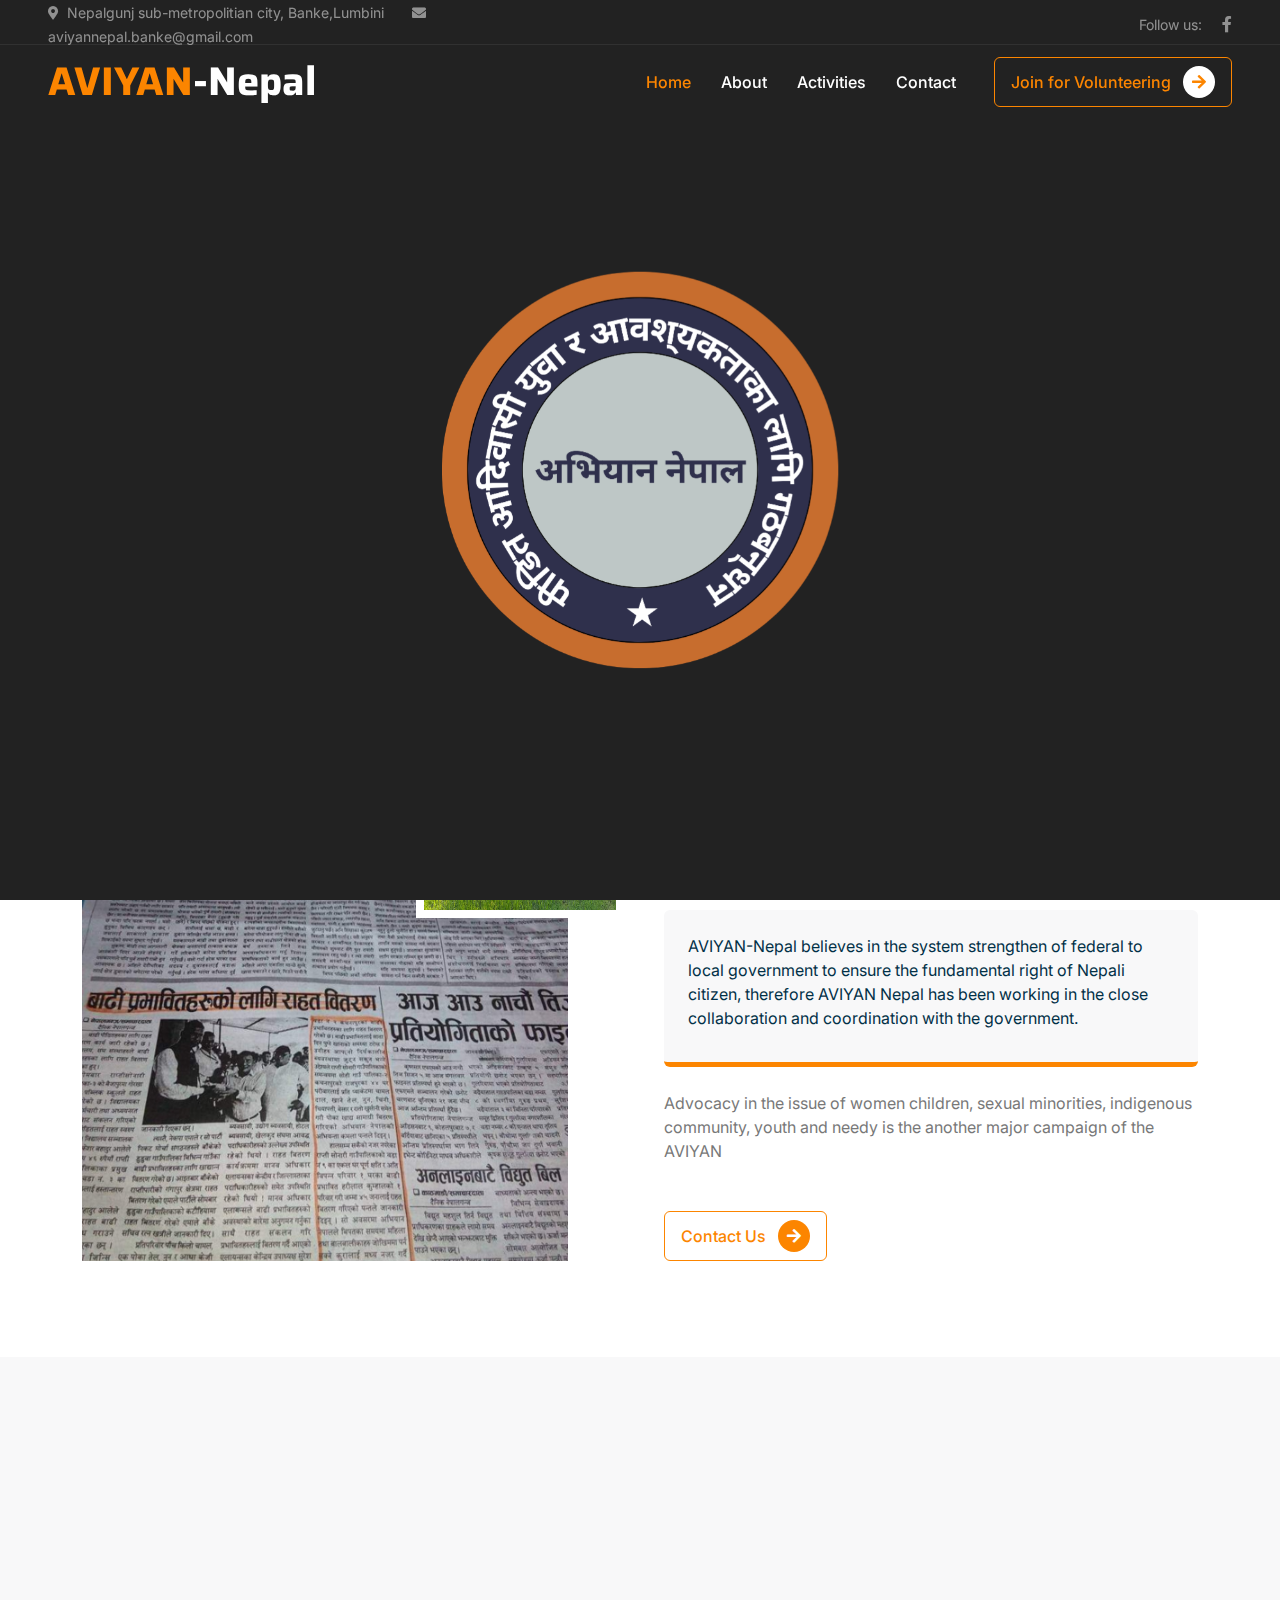
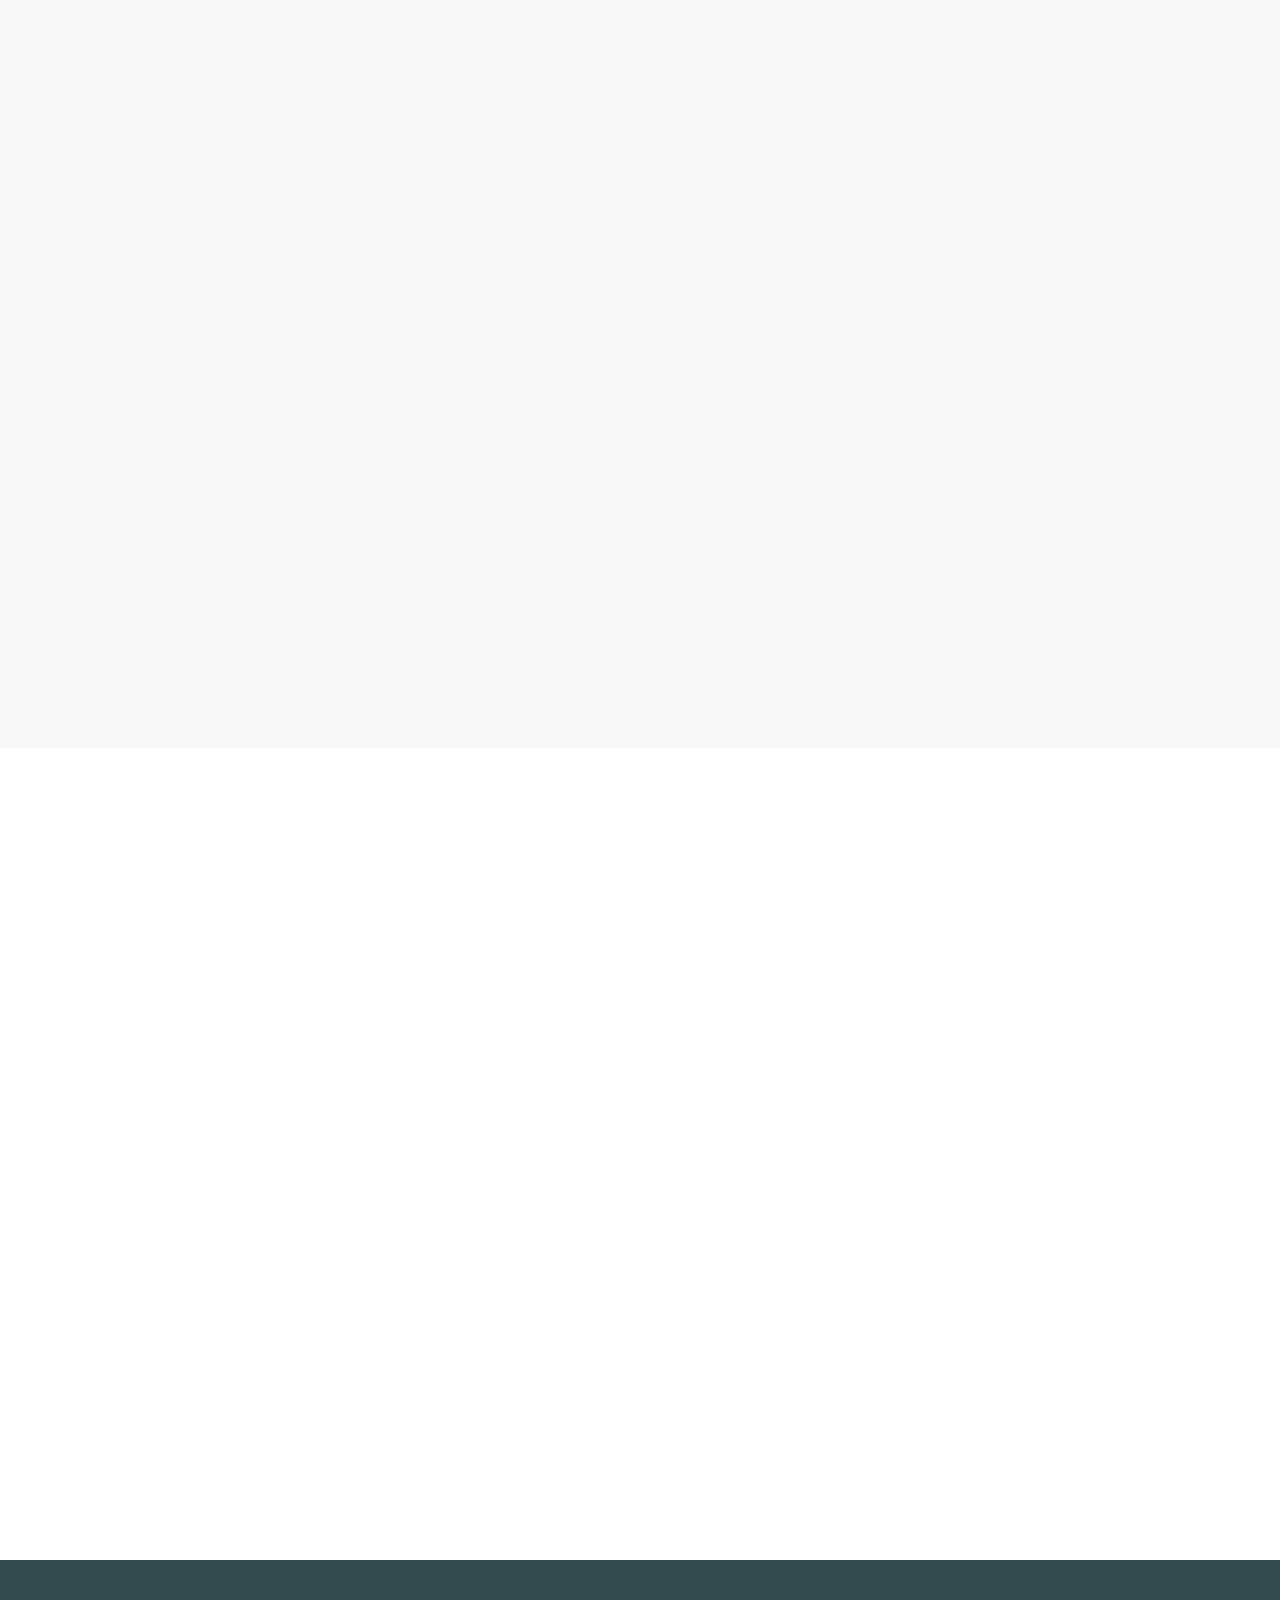
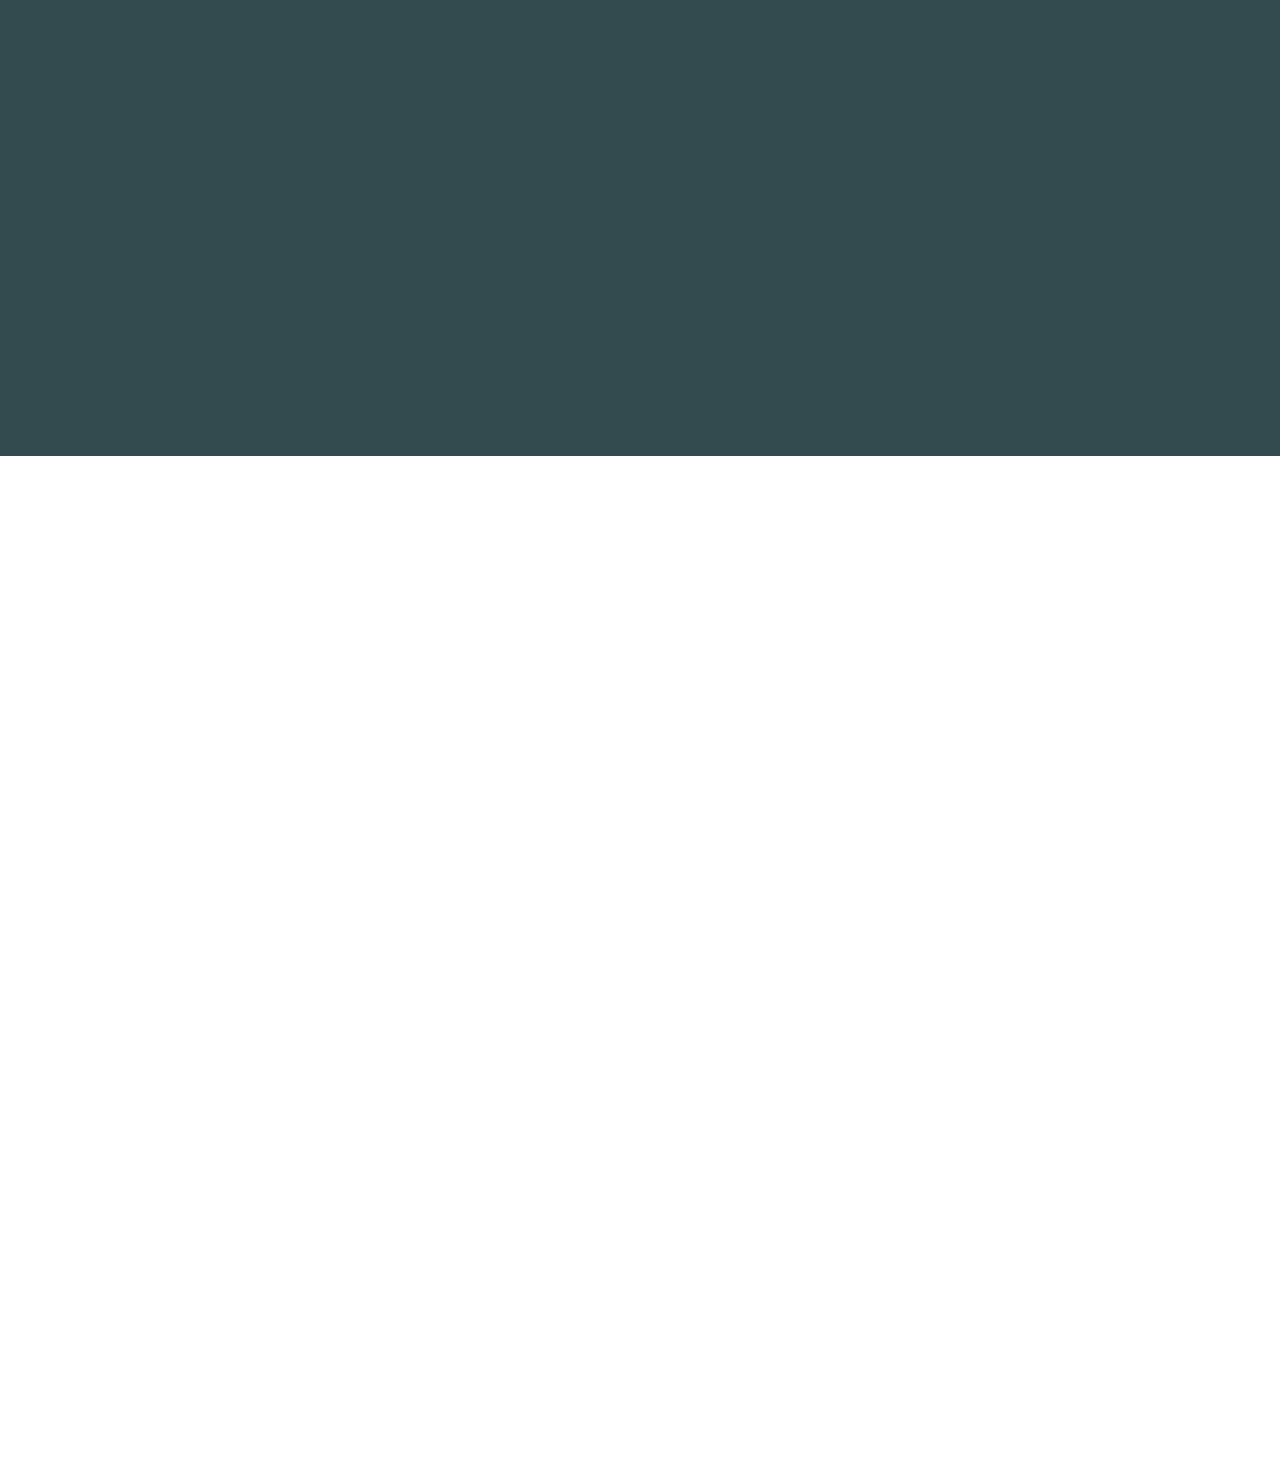
==== index.html @ 511cd976 "Add files via upload" ====
<!DOCTYPE html>
<html lang="en">

<head>
    <meta charset="utf-8">
    <title>AVIYAN Nepal</title>
    <meta content="width=device-width, initial-scale=1.0" name="viewport">
    <meta content="" name="keywords">
    <meta content="" name="description">

    <!-- Favicon -->
    <link href="img/favicon.ico" rel="icon">

    <!-- Google Web Fonts -->
    <link rel="preconnect" href="https://fonts.googleapis.com">
    <link rel="preconnect" href="https://fonts.gstatic.com" crossorigin>
    <link href="https://fonts.googleapis.com/css2?family=Inter:wght@400;500;600&family=Saira:wght@500;600;700&display=swap" rel="stylesheet"> 

    <!-- Icon Font Stylesheet -->
    <link href="https://cdnjs.cloudflare.com/ajax/libs/font-awesome/5.10.0/css/all.min.css" rel="stylesheet">
    <link href="https://cdn.jsdelivr.net/npm/bootstrap-icons@1.4.1/font/bootstrap-icons.css" rel="stylesheet">

    <!-- Libraries Stylesheet -->
    <link href="lib/animate/animate.min.css" rel="stylesheet">
    <link href="lib/owlcarousel/assets/owl.carousel.min.css" rel="stylesheet">

    <!-- Customized Bootstrap Stylesheet -->
    <link href="css/bootstrap.min.css" rel="stylesheet">

    <!-- Template Stylesheet -->
    <link href="css/style.css" rel="stylesheet">
</head>

<body>
   

    
      
    <div id="loader-wrapper">
        <div id="loader">
            <!-- Your logo image here -->
            <img src="img/AVIYAN NEPALoo.png" alt="Logo">
        </div>
        <div class="loader-section section-left"></div>
        <div class="loader-section section-right"></div>
    </div>


    <!-- Navbar Start -->
    <div class="container-fluid fixed-top px-0 wow fadeIn" data-wow-delay="0.1s">
        <div class="top-bar text-white-50 row gx-0 align-items-center d-none d-lg-flex">
            <div class="col-lg-6 px-5 text-start">
                <small><i class="fa fa-map-marker-alt me-2"></i>Nepalgunj sub-metropolitian city, Banke,Lumbini</small>
                <small class="ms-4"><i class="fa fa-envelope me-2"></i>aviyannepal.banke@gmail.com</small>
            </div>
            <div class="col-lg-6 px-5 text-end">
                <small>Follow us:</small>
                <a class="text-white-50 ms-3" href="https://www.facebook.com/profile.php?id=100014308596815"><i class="fab fa-facebook-f"></i></a>
               
            </div>
        </div>

        <nav class="navbar navbar-expand-lg navbar-dark py-lg-0 px-lg-5 wow fadeIn" data-wow-delay="0.1s">
            <a href="index.html" class="navbar-brand ms-4 ms-lg-0">
                <h1 class="fw-bold text-primary m-0">AVIYAN<span class="text-white">-Nepal</span></h1>
            </a>
            <button type="button" class="navbar-toggler me-4" data-bs-toggle="collapse" data-bs-target="#navbarCollapse">
                <span class="navbar-toggler-icon"></span>
            </button>
            <div class="collapse navbar-collapse" id="navbarCollapse">
                <div class="navbar-nav ms-auto p-4 p-lg-0">
                    <a href="index.html" class="nav-item nav-link active">Home</a>
                    <a href="about.html" class="nav-item nav-link">About</a>
                    <a href="causes.html" class="nav-item nav-link">Activities</a>
                    <a href="contact.html" class="nav-item nav-link">Contact</a>
                </div>
            </div>
                <div class="d-none d-lg-flex ms-2">
                    <a class="btn btn-outline-primary py-2 px-3" href="">
                        Join for Volunteering
                        <div class="d-inline-flex btn-sm-square bg-white text-primary rounded-circle ms-2">
                            <i class="fa fa-arrow-right"></i>
                        </div>
                    </a>
                </div>
            </div>
        </nav>
    </div>
    <!-- Navbar End -->
    
      

    <!-- Carousel Start -->
    <div class="container-fluid p-0 mb-5">
        <div id="header-carousel" class="carousel slide" data-bs-ride="carousel">
            <div class="carousel-inner">
                <div class="carousel-item active">
                    <img class="w-100" src="img/Test 1.jpg" alt="Image">
                    <div class="carousel-caption">
                        <div class="container">
                            <div class="row justify-content-center">
                                <div class="col-lg-7 pt-5">
                                    
                                    <h1 class="display-4 text-white mb-3 animated slideInDown">Alliance for Victim, Indigenous Youth and Needy-AVIYAN</h1>
                                    
                                </div>
                            </div>
                        </div>
                    </div>
                </div>
                <div class="carousel-item">
                    <img class="w-100" src="img/pic7.jpg" alt="Image">
                    <div class="carousel-caption">
                        <div class="container">
                            <div class="row justify-content-center">
                                <div class="col-lg-7 pt-5">
                                    <h1 class="display-4 text-white mb-3 animated slideInDown">“Violence free society, Easy excess to Justice and Dignity”</h1>
                                    
                                </div>
                            </div>
                        </div>
                    </div>
                </div>
            </div>
            <button class="carousel-control-prev" type="button" data-bs-target="#header-carousel"
                data-bs-slide="prev">
                <span class="carousel-control-prev-icon" aria-hidden="true"></span>
                <span class="visually-hidden">Previous</span>
            </button>
            <button class="carousel-control-next" type="button" data-bs-target="#header-carousel"
                data-bs-slide="next">
                <span class="carousel-control-next-icon" aria-hidden="true"></span>
                <span class="visually-hidden">Next</span>
            </button>
        </div>
    </div>
    <!-- Carousel End -->
<!-- Done up here  -->

    <!-- About Start -->
    <div class="container-xxl py-5">
        <div class="container">
            <div class="row g-5">
                <div class="col-lg-6 wow fadeInUp" data-wow-delay="0.1s">
                    <div class="position-relative overflow-hidden h-100" style="min-height: 400px;">
                        <img class="position-absolute w-100 h-100 pt-5 pe-5" src="img/newspaper.jpg" alt="" style="object-fit: cover;">
                        <img class="position-absolute top-0 end-0 bg-white ps-2 pb-2" src="img/pic5.jpg" alt="" style="width: 200px; height: 200px;">
                    </div>
                </div>
                <div class="col-lg-6 wow fadeInUp" data-wow-delay="0.5s">
                    <div class="h-100">
                        <div class="d-inline-block rounded-pill bg-secondary text-primary py-1 px-3 mb-3">About Us</div>
                        <h1 class="display-6 mb-5">We Help People In Need Around Nepal</h1>
                        <div class="bg-light border-bottom border-5 border-primary rounded p-4 mb-4">
                            <p class="text-dark mb-2">AVIYAN-Nepal believes in the system strengthen of federal to local government to
                                ensure the fundamental right of Nepali citizen, therefore AVIYAN Nepal has been
                                working in the close collaboration and coordination with the government.</p>
                            
                        </div>
                        <p class="mb-5">Advocacy in the issue of women children, sexual minorities, indigenous community,
                            youth and needy is the another major campaign of the AVIYAN</p>
                        
                        <a class="btn btn-outline-primary py-2 px-3" href="contact.html">
                            Contact Us
                            <div class="d-inline-flex btn-sm-square bg-primary text-white rounded-circle ms-2">
                                <i class="fa fa-arrow-right"></i>
                            </div>
                        </a>
                    </div>
                </div>
            </div>
        </div>
    </div>
    <!-- About End -->

    <!-- Causes Start -->
    <div class="container-xxl bg-light my-5 py-5">
        <div class="container py-5">
            <div class="text-center mx-auto mb-5 wow fadeInUp" data-wow-delay="0.1s" style="max-width: 500px;">
                <div class="d-inline-block rounded-pill bg-secondary text-primary py-1 px-3 mb-3">Feature Causes</div>
                <h1 class="display-6 mb-5">Activities Accomplished with in 6 years.</h1>
            </div>
            <div class="row g-4 justify-content-center">
                <div class="col-lg-4 col-md-6 wow fadeInUp" data-wow-delay="0.1s">
                    <div class="causes-item d-flex flex-column bg-white border-top border-5 border-primary rounded-top overflow-hidden h-100">
                        <div class="text-center p-4 pt-0">
                            <div class="d-inline-block bg-primary text-white rounded-bottom fs-5 pb-1 px-3 mb-4">
                                <small>Empowerment</small>
                            </div>
                            <h5 class="mb-3">Women empowerment through community mobilization</h5>
                            <p>AVIYAN has formed a saving
                                group of 15 returnee labor migrant of poor community of Raptisonari
                                Rural Municipality of Banke districts from 2016.</p>
                            <div class="causes-progress bg-light p-3 pt-2">
                                <div class="d-flex justify-content-between">
                            
                                </div>
                                <div class="progress">
                                    <div class="progress-bar" role="progressbar" aria-valuenow="90" aria-valuemin="0" aria-valuemax="100">
                                        
                                    </div>
                                </div>
                            </div>
                        </div>
                        <div class="position-relative mt-auto">
                            <img class="img-fluid" src="img/women.jpg" alt="">
                           
                        </div>
                    </div>
                </div>
                <div class="col-lg-4 col-md-6 wow fadeInUp" data-wow-delay="0.3s">
                    <div class="causes-item d-flex flex-column bg-white border-top border-5 border-primary rounded-top overflow-hidden h-100">
                        <div class="text-center p-4 pt-0">
                            <div class="d-inline-block bg-primary text-white rounded-bottom fs-5 pb-1 px-3 mb-4">
                                <small>Orientation</small>
                            </div>
                            <h5 class="mb-3">Orientation to Security personal on excess to justice of women
                                children and needy people:</h5>
                            <p>AVIYAN has been conducting an orientation
                                to Arm Police force and Nepal Police on excess to justice of women
                                children and needy people in yearly basis.</p>
                            <div class="causes-progress bg-light p-3 pt-2">
                                <div class="d-flex justify-content-between">
                               
                                </div>
                                <div class="progress">
                                    <div class="progress-bar" role="progressbar" aria-valuenow="90" aria-valuemin="0" aria-valuemax="100">
                                   
                                    </div>
                                </div>
                            </div>
                        </div>
                        <div class="position-relative mt-auto">
                            <img class="img-fluid" src="img/force.jpg" alt="">
                           
                        </div>
                    </div>
                </div>
                <div class="col-lg-4 col-md-6 wow fadeInUp" data-wow-delay="0.5s">
                    <div class="causes-item d-flex flex-column bg-white border-top border-5 border-primary rounded-top overflow-hidden h-100">
                        <div class="text-center p-4 pt-0">
                            <div class="d-inline-block bg-primary text-white rounded-bottom fs-5 pb-1 px-3 mb-4">
                                <small>Campaigning</small>
                            </div>
                            <h5 class="mb-3">Campaigning against social and legal injustice:</h5>
                            <p>Number of
                                orientations has completed on excess to resources and referral system to
                                provide necessary support to GBV, Labor exploitation, Human trafficking,
                                workplace harassment, child labor, and access to justice of the citizen in
                                Banke district from its starting days.</p>
                            <div class="causes-progress bg-light p-3 pt-2">
                                <div class="d-flex justify-content-between">
                                
                                </div>
                                <div class="progress">
                                    <div class="progress-bar" role="progressbar" aria-valuenow="90" aria-valuemin="0" aria-valuemax="100">
                                   
                                    </div>
                                </div>
                            </div>
                        </div>
                        <div class="position-relative mt-auto">
                            <img class="img-fluid" src="img/voice.jpg" alt="">
                            
                        </div>
                    </div>
                </div>
            </div>
        </div>
    </div>

    <!-- Causes End -->


    <!-- Service Start -->
    <div class="container-xxl py-5">
        <div class="container">
            <div class="text-center mx-auto mb-5 wow fadeInUp" data-wow-delay="0.1s" style="max-width: 500px;">
                <div class="d-inline-block rounded-pill bg-secondary text-primary py-1 px-3 mb-3">What We Do</div>
                <h1 class="display-6 mb-5">Learn More What We Do And Get Involved</h1>
            </div>
            <div class="row g-4 justify-content-center">
                <div class="col-lg-4 col-md-6 wow fadeInUp" data-wow-delay="0.1s">
                    <div class="service-item bg-white text-center h-100 p-4 p-xl-5">
                        <img class="img-fluid mb-4" src="img/icon-1.png" alt="">
                        <h4 class="mb-3">Educational birth registration</h4>
                        <p class="mb-4">The organization had supported educational material, food support and
                            constructed toilet to 3 number of parentless girl child form Khajura Rural
                            Municipality.</p>
                       
                    </div>
                </div>
                <div class="col-lg-4 col-md-6 wow fadeInUp" data-wow-delay="0.3s">
                    <div class="service-item bg-white text-center h-100 p-4 p-xl-5">
                        <img class="img-fluid mb-4" src="img/icon-2.png" alt="">
                        <h4 class="mb-3">Medical Treatment</h4>
                        <p class="mb-4">AVIYAN has been supported to
                            3 senior citizens of BADI community for health check up and medicine
                            support.</p>
                        
                    </div>
                </div>
                <div class="col-lg-4 col-md-6 wow fadeInUp" data-wow-delay="0.5s">
                    <div class="service-item bg-white text-center h-100 p-4 p-xl-5">
                        <img class="img-fluid mb-4" src="img/icon-3.png" alt="">
                        <h4 class="mb-3">Relief support to Earth quick survivors:</h4>
                        <p class="mb-4">Food and cloths supported to 200
                            pregnant and lactating mother of earth quick survivors of Makwanpur district
                            of Bagmati Province</p>
                       
                    </div>
                </div>
            </div>
        </div>
    </div>
    <!-- Service End -->




    <!-- Donate Start -->
    <div class="container-fluid donate my-5 py-5" data-parallax="scroll" >
        <div class="container py-5">
            <div class="row g-5 align-items-center">
                <div class="col-lg-6 wow fadeIn" data-wow-delay="0.1s">
                    <div class="d-inline-block rounded-pill bg-secondary text-primary py-1 px-3 mb-3">Volunteer Now</div>
                    <h1 class="display-6 text-white mb-5">Hope for the people join with us,</h1>
                    <p class="text-white-50 mb-0">Support to strengthen the health, education, economic empowerment, livelihood
                        and good governance service to women, children senior citizens, Indigenous,
                        youth and needy people poor and vulnerable community.</p>
                </div>
                <div class="col-lg-6 wow fadeIn" data-wow-delay="0.5s">
                    <div class="h-100 bg-white p-5">
                        <form>
                            <div class="row g-3">
                                <div class="col-12">
                                    <div class="form-floating">
                                        <input type="text" class="form-control bg-light border-0" id="name" placeholder="Your Name">
                                        <label for="name">Your Name</label>
                                    </div>
                                </div>
                                <div class="col-12">
                                    <div class="form-floating">
                                        <input type="Phone number" class="form-control bg-light border-0" id="Phone number" placeholder="Phone number">
                                        <label for="email">Phone number</label>
                                    </div>
                                </div>
                                
                                <div class="col-12">
                                    <button class="btn btn-primary px-5" style="height: 60px;">
                                        Join for Volunteering
                                        <div class="d-inline-flex btn-sm-square bg-white text-primary rounded-circle ms-2">
                                            <i class="fa fa-arrow-right"></i>
                                        </div>
                                    </button>
                                </div>
                            </div>
                        </form>
                    </div>
                </div>
            </div>
        </div>
    </div>
    <!-- Donate End -->


    

    <!-- Testimonial Start -->
    <div class="container-xxl py-5">
        <div class="container">
            <div class="text-center mx-auto mb-5 wow fadeInUp" data-wow-delay="0.1s" style="max-width: 500px;">
                <div class="d-inline-block rounded-pill bg-secondary text-primary py-1 px-3 mb-3">Testimonial</div>
                <h1 class="display-6 mb-5">Trusted By Thousands Of People, Nonprofits and Government</h1>
            </div>
    
            </div>
        </div>
    </div>
    <!-- Testimonial End -->


    <!-- Footer Start -->
    <div class="container-fluid bg-dark text-white-50 footer mt-5 pt-5 wow fadeIn" data-wow-delay="0.1s">
        <div class="container py-5">
            <div class="row g-5">
                <div class="col-lg-3 col-md-6">
                    <h1 class="fw-bold text-primary mb-4">AVIYAN<span class="text-white">Nepal</span></h1>
                    <p>AVIYAN -Nepal has been working to ensure the fundamental right with dignity of
                        targeted people in 4 P model that is prevention, protection, prosecution and
                        partnership. Besides that, AVIYAN has been always standing to support the natural
                        disaster victims and the people of pandemic at risk.</p>
                    <div class="d-flex pt-2">
                
                        <a class="btn btn-square me-1" href="https://www.facebook.com/profile.php?id=100014308596815"><i class="fab fa-facebook-f"></i></a>
                        
                    </div>
                </div>
                <div class="col-lg-3 col-md-6">
                    <h5 class="text-light mb-4">Address</h5>
                    <p><i class="fa fa-map-marker-alt me-3"></i>Ward no-18 Nepalgunj sub-metropolitian city, Banke, Lumbini</p>
                    <p><i class="fa fa-phone-alt me-3"></i>+977-9858024522</p>
                    <p><i class="fa fa-envelope me-3"></i>aviyannepal.banke@gmail.com</p>
                </div>
                <div class="col-lg-3 col-md-6">
                    <h5 class="text-light mb-4">Quick Links</h5>
                    <a class="btn btn-link" href="about.html">About Us</a>
                    <a class="btn btn-link" href="contact.html">Contact Us</a>
                    <a class="btn btn-link" href="">Our Services</a>
                    <a class="btn btn-link" href="">Terms & Condition</a>
                    <a class="btn btn-link" href="contact.html">Support</a>
                </div>
                <div class="col-lg-3 col-md-6">
                    <h5 class="text-light mb-4">Send message</h5>
                    <p>Send message for any type of query.</p>
                    <div class="position-relative mx-auto" style="max-width: 400px;">
                        <input class="form-control bg-transparent w-100 py-3 ps-4 pe-5" type="text" placeholder="Your email">
                        <button type="button" class="btn btn-primary py-2 position-absolute top-0 end-0 mt-2 me-2">SignUp</button>
                    </div>
                </div>
            </div>
        </div>
        <div class="container-fluid copyright">
            <div class="container">
                <div class="row">
                    <div class="col-md-6 text-center text-md-start mb-3 mb-md-0">
                        &copy; <a href="#">AVIYAN-Nepal</a>, All Right Reserved.
                    </div>
                    <div class="col-md-6 text-center text-md-end">
                        Develop by Team Exopy.
                    </div>
                </div>
            </div>
        </div>
    </div>
    <!-- Footer End -->


    <!-- Back to Top -->
    <a href="#" class="btn btn-lg btn-primary btn-lg-square back-to-top"><i class="bi bi-arrow-up"></i></a>


    <!-- JavaScript Libraries -->
    <script src="https://code.jquery.com/jquery-3.4.1.min.js"></script>
    <script src="https://cdn.jsdelivr.net/npm/bootstrap@5.0.0/dist/js/bootstrap.bundle.min.js"></script>
    <script src="lib/wow/wow.min.js"></script>
    <script src="lib/easing/easing.min.js"></script>
    <script src="lib/waypoints/waypoints.min.js"></script>
    <script src="lib/owlcarousel/owl.carousel.min.js"></script>
    <script src="lib/parallax/parallax.min.js"></script>

    <!-- Template Javascript -->
    <script src="./js/main.js">
      
     

    </script>
    <!-- <script src=""></script> -->
</body>

</html>
---- css/style.css ----
:root {
    --primary: #FC8500;
    --secondary: #FFF0E6;
    --light: #F8F8F9;
    --dark: #001D23;
}

.back-to-top {
    position: fixed;
    display: none;
    right: 30px;
    bottom: 30px;
    z-index: 99;
}


/*** Spinner ***/
#spinner {
    opacity: 0;
    visibility: hidden;
    transition: opacity .5s ease-out, visibility 0s linear .5s;
    z-index: 99999;
}

#spinner.show {
    transition: opacity .5s ease-out, visibility 0s linear 0s;
    visibility: visible;
    opacity: 1;
}


/*** Button ***/
.btn {
    font-weight: 500;
    transition: .5s;
}

.btn.btn-primary,
.btn.btn-outline-primary:hover {
    color: #FFFFFF;
}

.btn.btn-primary:hover {
    color: var(--primary);
    background: transparent;
}

.btn-square {
    width: 38px;
    height: 38px;
}

.btn-sm-square {
    width: 32px;
    height: 32px;
}

.btn-lg-square {
    width: 48px;
    height: 48px;
}

.btn-square,
.btn-sm-square,
.btn-lg-square {
    padding: 0;
    display: flex;
    align-items: center;
    justify-content: center;
    font-weight: normal;
}


/*** Navbar ***/
.fixed-top {
    transition: .5s;
}

.top-bar {
    height: 45px;
    border-bottom: 1px solid rgba(255, 255, 255, .07);
}

.navbar .dropdown-toggle::after {
    border: none;
    content: "\f107";
    font-family: "Font Awesome 5 Free";
    font-weight: 900;
    vertical-align: middle;
    margin-left: 8px;
}

.navbar .navbar-nav .nav-link {
    margin-right: 30px;
    padding: 25px 0;
    color: #FFFFFF;
    font-weight: 500;
    outline: none;
}

.navbar .navbar-nav .nav-link:hover,
.navbar .navbar-nav .nav-link.active {
    color: var(--primary);
}

@media (max-width: 991.98px) {
    .navbar .navbar-nav {
        margin-top: 10px;
        border-top: 1px solid rgba(0, 0, 0, .07);
        background: var(--dark);
    }

    .navbar .navbar-nav .nav-link {
        padding: 10px 0;
    }
}

@media (min-width: 992px) {
    .navbar .nav-item .dropdown-menu {
        display: block;
        visibility: hidden;
        top: 100%;
        transform: rotateX(-75deg);
        transform-origin: 0% 0%;
        transition: .5s;
        opacity: 0;
    }

    .navbar .nav-item:hover .dropdown-menu {
        transform: rotateX(0deg);
        visibility: visible;
        transition: .5s;
        opacity: 1;
    }
}


/*** Header ***/
.carousel-caption {
    top: 0;
    left: 0;
    right: 0;
    bottom: 0;
    display: flex;
    align-items: center;
    justify-content: center;
    text-align: center;
    background: rgba(0, 29, 35, .8);
    z-index: 1;
}

.carousel-control-prev,
.carousel-control-next {
    width: 15%;
}

.carousel-control-prev-icon,
.carousel-control-next-icon {
    width: 3rem;
    height: 3rem;
    background-color: var(--dark);
    border: 12px solid var(--dark);
    border-radius: 3rem;
}

@media (max-width: 768px) {
    #header-carousel .carousel-item {
        position: relative;
        min-height: 350px;
    }
    
    #header-carousel .carousel-item img {
        position: absolute;
        width: 100%;
        height: 80%;
        object-fit: cover;
    }
}

/* Loader Styles */




#loader-wrapper {
    position: fixed;
    top: 0;
    left: 0;
    width: 100%;
    height: 100%;
    background-color: #222222;
    z-index: 1000;
    display: flex;
    justify-content: center;
    align-items: center;
}

#loader {
    z-index: 1001;
}

#loader img {
    width: 500px; /* adjust the width and height of your logo */
    height: 500px;
    margin-top: 40px;
}

.loader-section {
    position: fixed;
    top: 0;
    width: 50%;
    height: 100%;
    background-color: #222222;
    z-index: 1000;
}

.section-left {
    left: 0;
}

.section-right {
    right: 0;
}

#content {
    margin: 0 auto;
    padding-bottom: 50px;
    width: 80%;
    max-width: 978px;
    opacity: 0;
}

.loaded #loader-wrapper {
    visibility: hidden;
    -webkit-transform: translateY(-100%);
    -ms-transform: translateY(-100%);
    transform: translateY(-100%);
    -webkit-transition: all 0.3s 1s ease-out;
    transition: all 0.3s 1s ease-out;
}

.loaded #loader {
    opacity: 0;
    -webkit-transition: all 0.3s ease-out;
    transition: all 0.3s ease-out;
}

.loaded.loader-section.section-left {
    -webkit-transform: translateX(-100%);
    -ms-transform: translateX(-100%);
    transform: translateX(-100%);
    -webkit-transition: all 0.3s 0.3s ease-out;
    transition: all 0.3s 0.3s ease-out;
}

.loaded.loader-section.section-right {
    -webkit-transform: translateX(100%);
    -ms-transform: translateX(100%);
    transform: translateX(100%);
    -webkit-transition: all 0.3s 0.3s ease-out;
    transition: all 0.3s 0.3s ease-out;
}

.loaded #content {
    opacity: 1;
    -webkit-transition: all 0.3s 1.5s ease-out;
    transition: all 0.3s 1.5s ease-out;
}
  

.page-header {
    padding-top: 12rem;
    padding-bottom: 6rem;
    background: linear-gradient(rgba(0, 29, 35, .8), rgba(0, 29, 35, .8)), url(../img/pic2.jpg) center center no-repeat;
    background-size: cover;
}

.page-header .breadcrumb-item+.breadcrumb-item::before {
    color: #999999;
}


/*** Causes ***/
.causes-item .progress {
    height: 5px;
    border-radius: 0;
    overflow: visible;
}

.causes-item .progress .progress-bar {
    position: relative;
    overflow: visible;
    width: 0px;
    border-radius: 0;
    transition: 5s;
}

.causes-item .progress .progress-bar span {
    position: absolute;
    top: -7px;
    right: 0;
    width: 40px;
    height: 19px;
    display: flex;
    align-items: center;
    justify-content: center;
    font-size: 12px;
    background: var(--primary);
    color: #FFFFFF;
}

.causes-item .causes-overlay {
    position: absolute;
    width: 100%;
    height: 0;
    top: 0;
    left: 0;
    display: flex;
    align-items: center;
    justify-content: center;
    background: rgba(0, 0, 0, .5);
    overflow: hidden;
    opacity: 0;
    transition: .5s;
}

.causes-item:hover .causes-overlay {
    height: 100%;
    opacity: 1;
}


/*** Service ***/
.service-item {
    box-shadow: 0 0 45px rgba(0, 0, 0, .06);
}


/*** Donate ***/
.donate {
    background: rgba(0, 29, 35, .8);
}

.btn-group .btn-light:hover,
.btn-group input[type="radio"]:checked+label {
    color: var(--primary);
    border-color: var(--primary);
}


/*** Team ***/
.team-item img {
    position: relative;
    top: 0;
    transition: .5s;
}

.team-item:hover img {
    top: -30px;
}

.team-item .team-text {
    position: relative;
    height: 100px;
    transition: .5s;
}

.team-item:hover .team-text {
    margin-top: -60px;
    height: 160px;
}

.team-item .team-text .team-social {
    opacity: 0;
    transition: .5s;
}

.team-item:hover .team-text .team-social {
    opacity: 1;
}

.team-item .team-social .btn {
    display: inline-flex;
    color: var(--primary);
    background: #FFFFFF;
    border-radius: 40px;
}

.team-item .team-social .btn:hover {
    color: #FFFFFF;
    background: var(--primary);
}


/*** Testimonial ***/
.testimonial-carousel::before {
    position: absolute;
    content: "";
    top: 0;
    left: 0;
    height: 100%;
    width: 0;
    background: linear-gradient(to right, rgba(255, 255, 255, 1) 0%, rgba(255, 255, 255, 0) 100%);
    z-index: 1;
}

.testimonial-carousel::after {
    position: absolute;
    content: "";
    top: 0;
    right: 0;
    height: 100%;
    width: 0;
    background: linear-gradient(to left, rgba(255, 255, 255, 1) 0%, rgba(255, 255, 255, 0) 100%);
    z-index: 1;
}

@media (min-width: 768px) {
    .testimonial-carousel::before,
    .testimonial-carousel::after {
        width: 200px;
    }
}

@media (min-width: 992px) {
    .testimonial-carousel::before,
    .testimonial-carousel::after {
        width: 300px;
    }
}

.testimonial-carousel .owl-item .testimonial-text {
    background: var(--light);
    transform: scale(.8);
    transition: .5s;
}

.testimonial-carousel .owl-item.center .testimonial-text {
    background: var(--primary);
    transform: scale(1);
}

.testimonial-carousel .owl-item .testimonial-text *,
.testimonial-carousel .owl-item .testimonial-item img {
    transition: .5s;
}

.testimonial-carousel .owl-item.center .testimonial-text * {
    color: var(--light) !important;
}

.testimonial-carousel .owl-item.center .testimonial-item img {
    background: var(--primary) !important;
} 

.testimonial-carousel .owl-nav {
    position: absolute;
    width: 350px;
    top: 15px;
    left: 50%;
    transform: translateX(-50%);
    display: flex;
    justify-content: space-between;
    opacity: 0;
    transition: .5s;
    z-index: 1;
}

.testimonial-carousel:hover .owl-nav {
    width: 300px;
    opacity: 1;
}

.testimonial-carousel .owl-nav .owl-prev,
.testimonial-carousel .owl-nav .owl-next {
    position: relative;
    color: var(--primary);
    font-size: 45px;
    transition: .5s;
}

.testimonial-carousel .owl-nav .owl-prev:hover,
.testimonial-carousel .owl-nav .owl-next:hover {
    color: var(--dark);
}


/*** Footer ***/

.footer .btn.btn-link {
    display: block;
    margin-bottom: 5px;
    padding: 0;
    text-align: left;
    color: rgba(255,255,255,0.5);
    font-weight: normal;
    text-transform: capitalize;
    transition: .3s;
}

.footer .btn.btn-link::before {
    position: relative;
    content: "\f105";
    font-family: "Font Awesome 5 Free";
    font-weight: 900;
    color: rgba(255,255,255,0.5);
    margin-right: 10px;
}

.footer .btn.btn-link:hover {
    color: var(--light);
    letter-spacing: 1px;
    box-shadow: none;
}

.footer .btn.btn-square {
    color: rgba(255,255,255,0.5);
    border: 1px solid rgba(255,255,255,0.5);
}

.footer .btn.btn-square:hover {
    color: var(--secondary);
    border-color: var(--light);
}

.footer .copyright {
    padding: 25px 0;
    font-size: 15px;
    border-top: 1px solid rgba(256, 256, 256, .1);
}

.footer .copyright a {
    color: var(--secondary);
}

.footer .copyright a:hover {
    color: var(--primary);
}
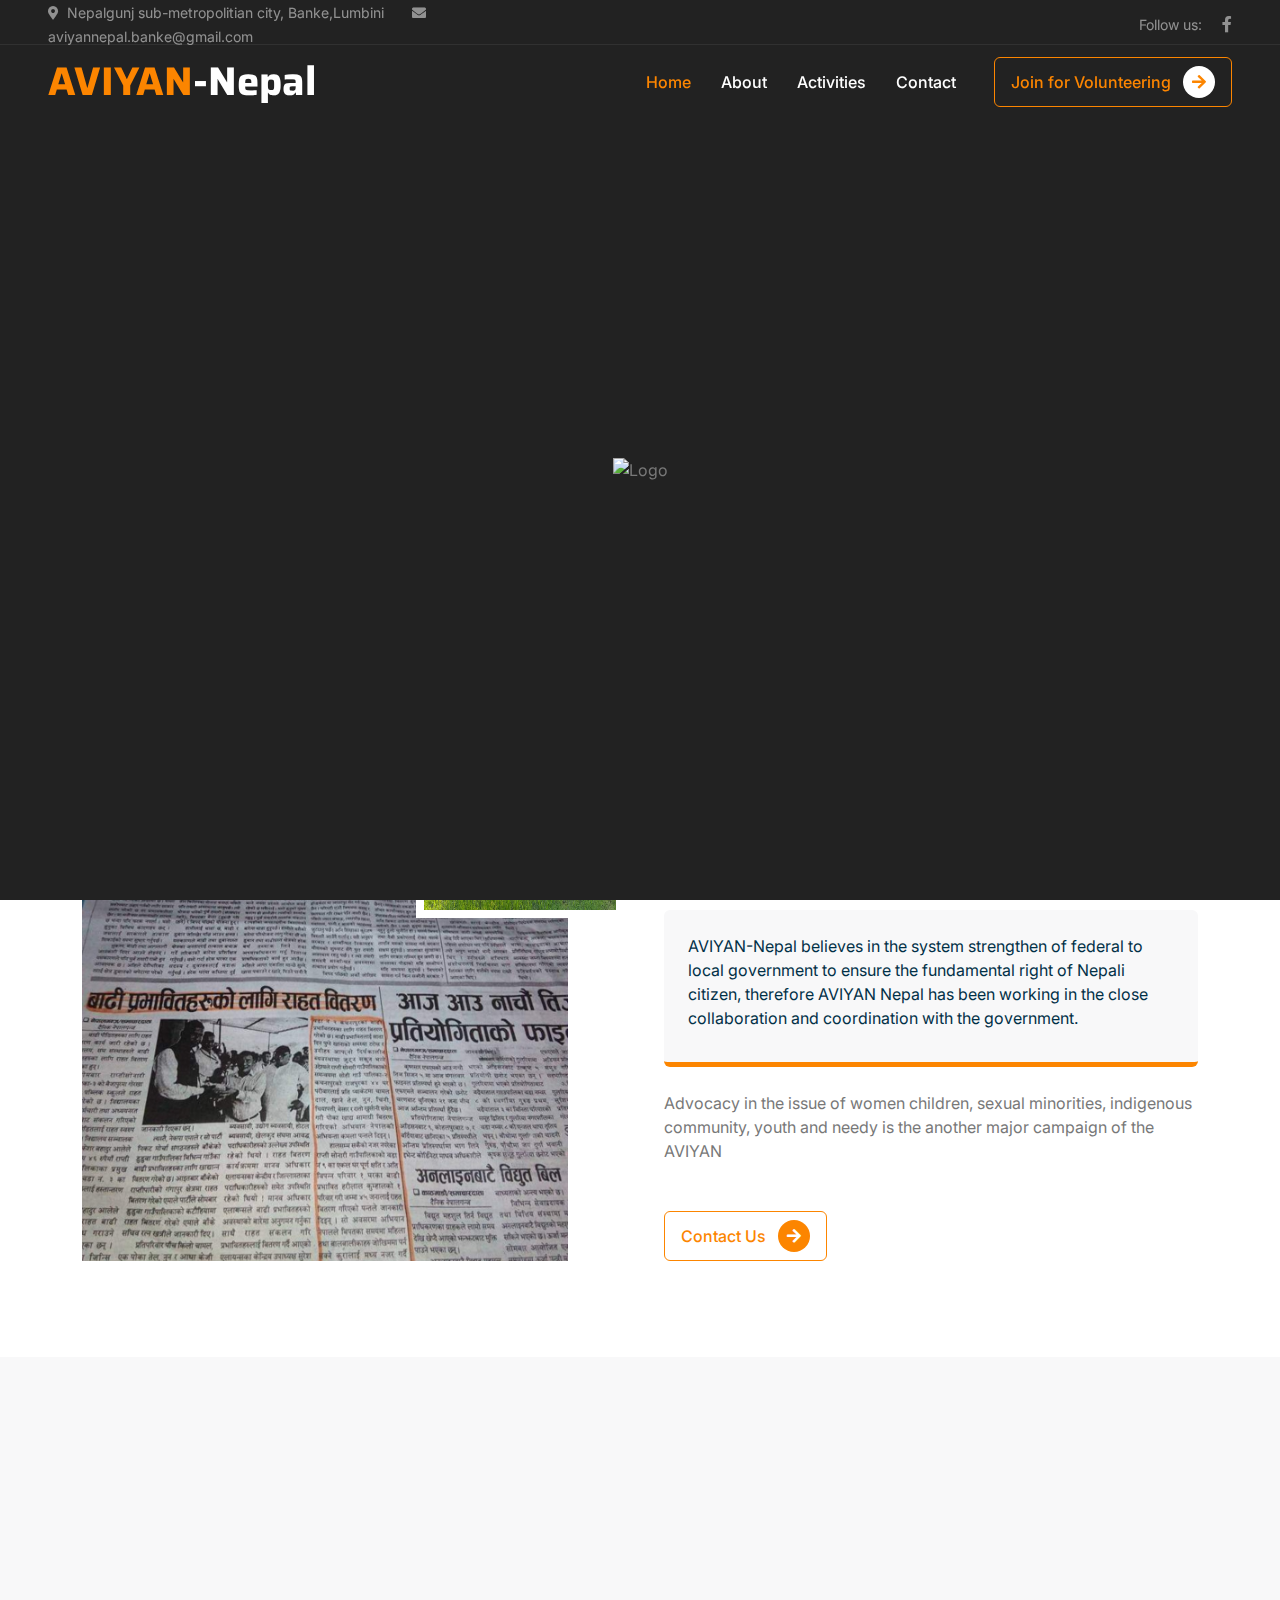
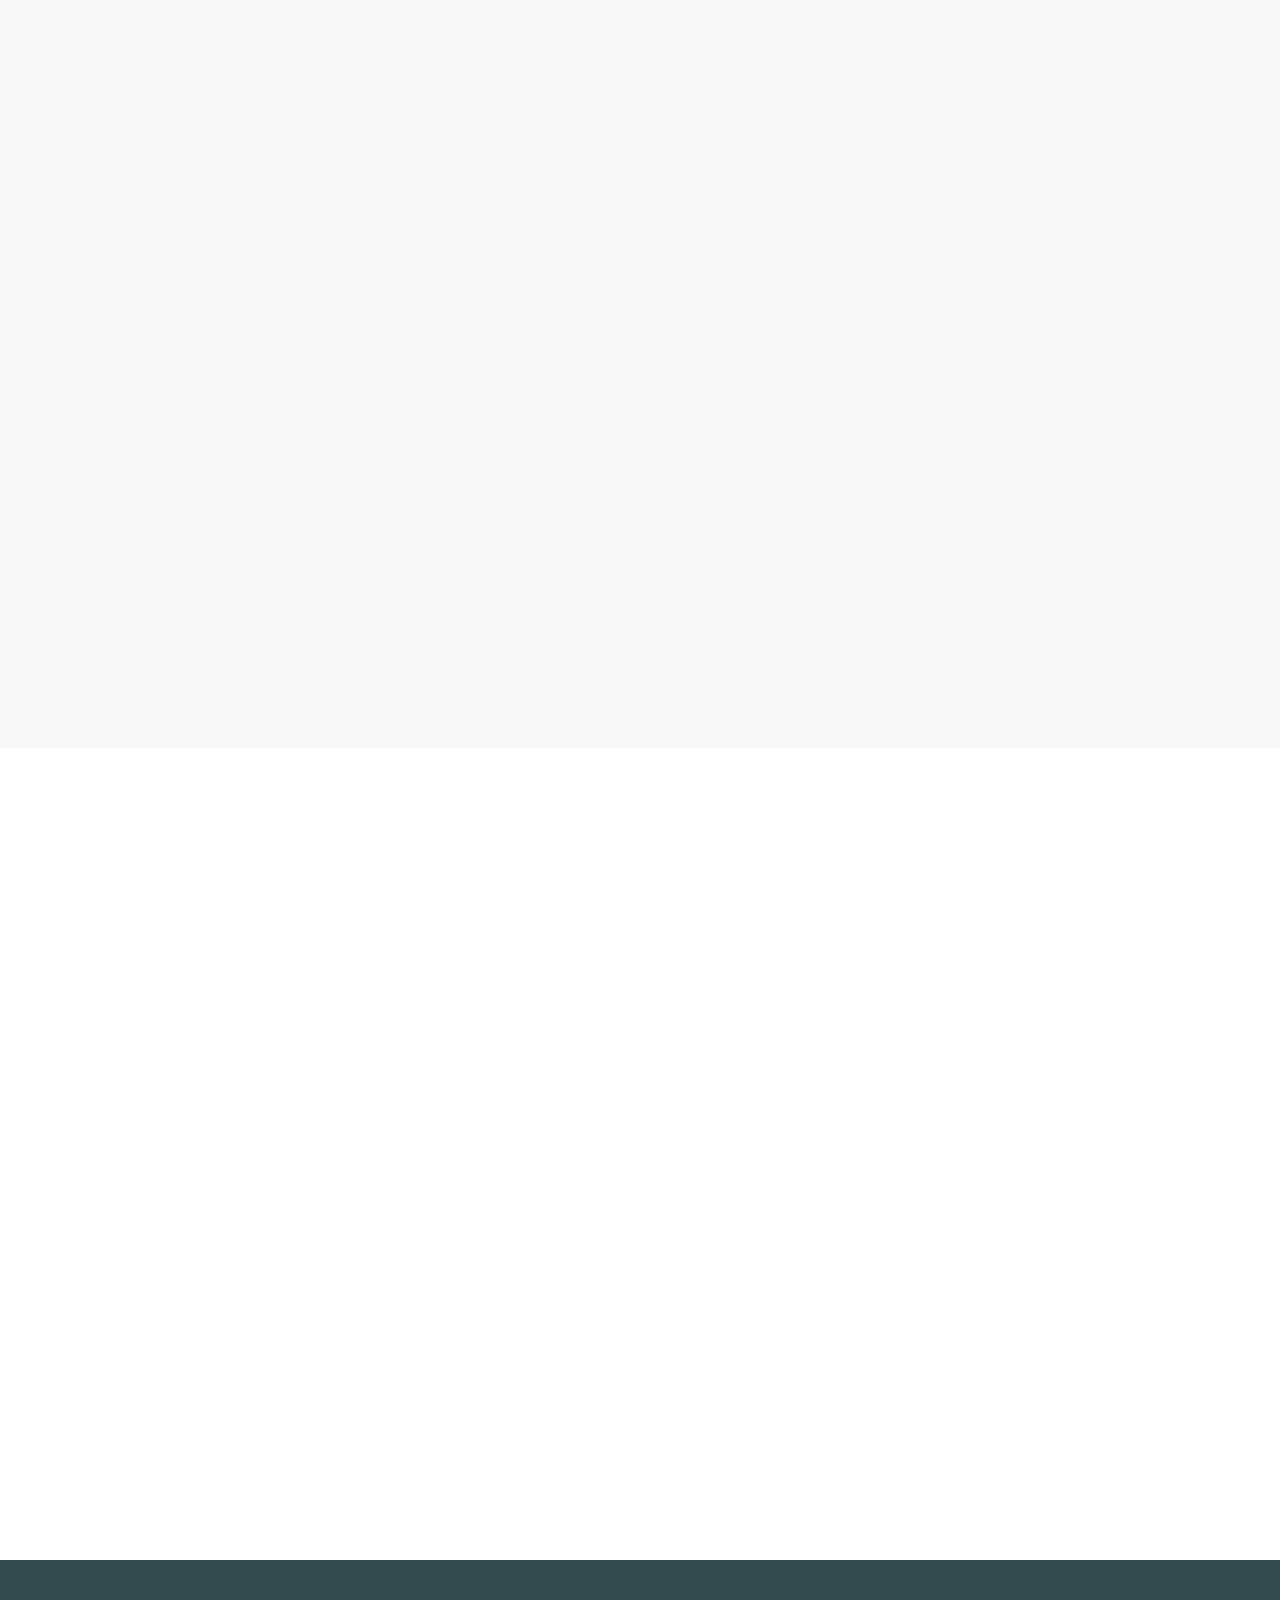
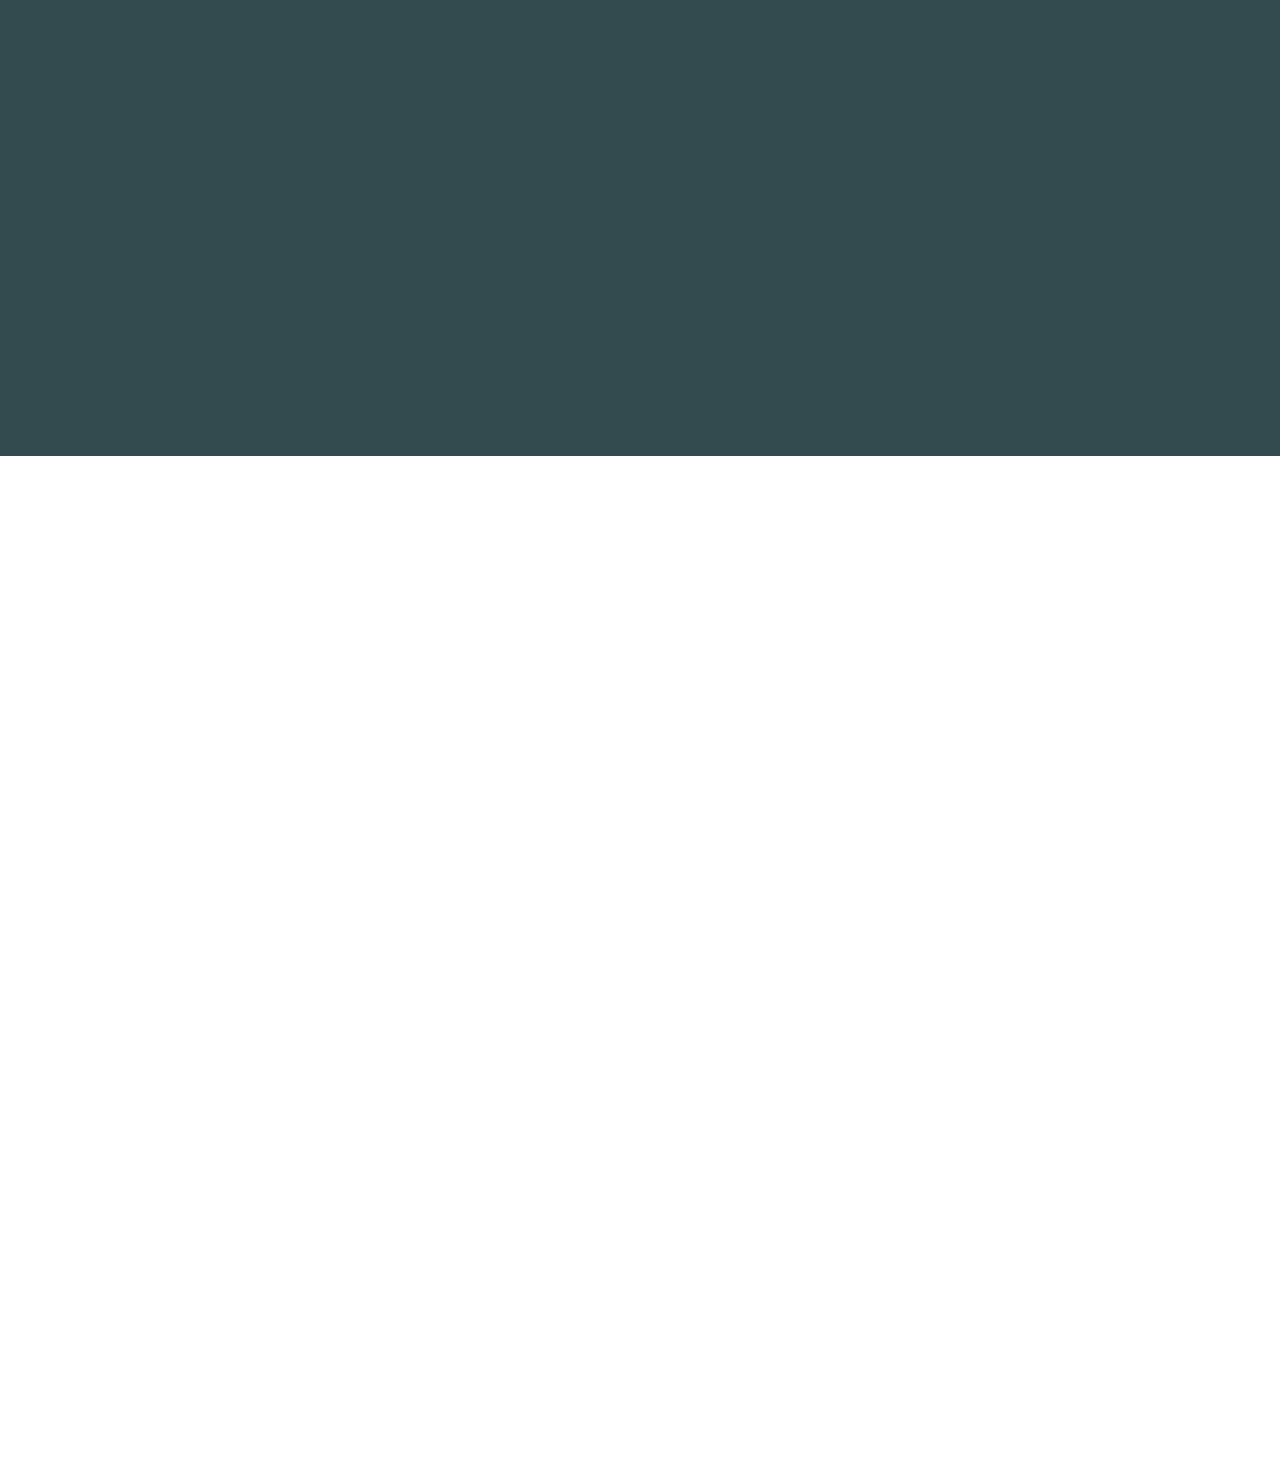
==== commit 6e57f097: "Update index.html" ====
--- a/index.html
+++ b/index.html
@@ -39,7 +39,7 @@
     <div id="loader-wrapper">
         <div id="loader">
             <!-- Your logo image here -->
-            <img src="img/AVIYAN NEPALoo.png" alt="Logo">
+            <img src="img/AVIYAN NEPAL.png" alt="Logo">
         </div>
         <div class="loader-section section-left"></div>
         <div class="loader-section section-right"></div>
@@ -458,4 +458,4 @@
     <!-- <script src=""></script> -->
 </body>
 
-</html>+</html>
